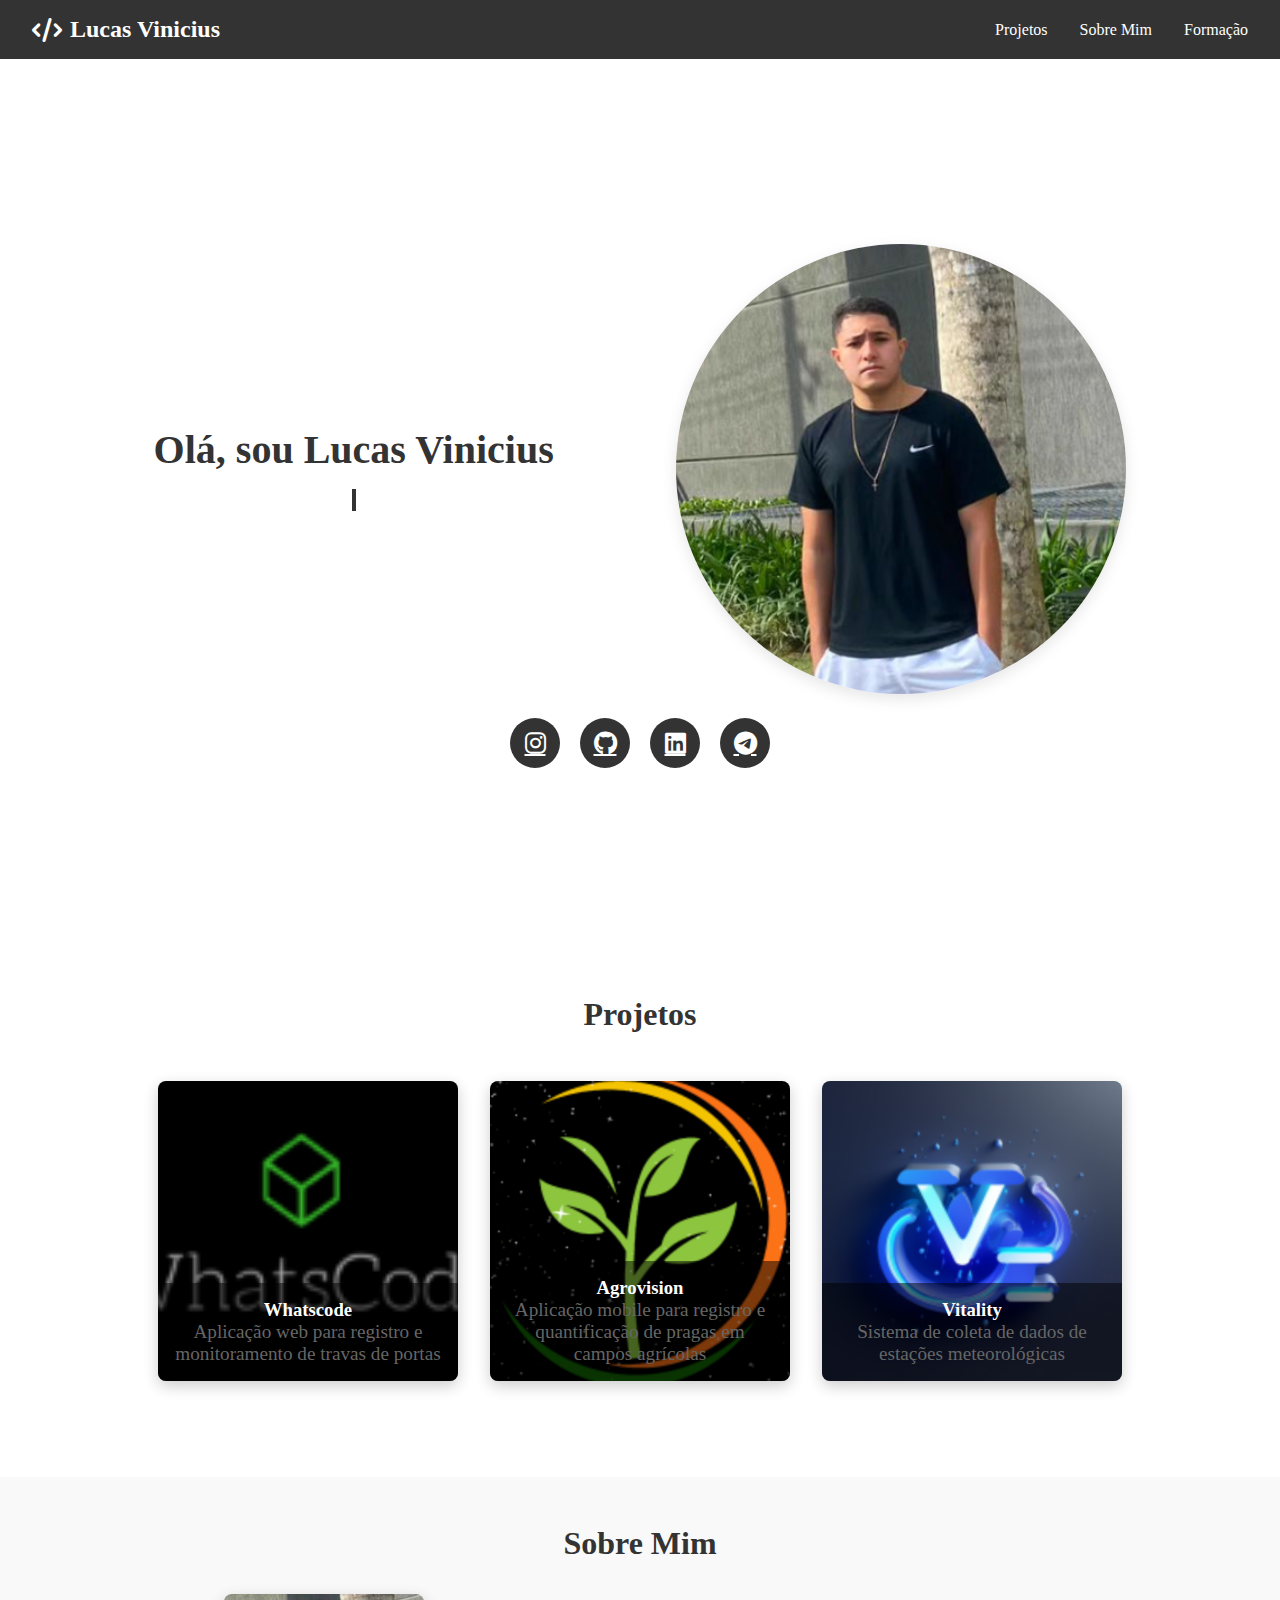
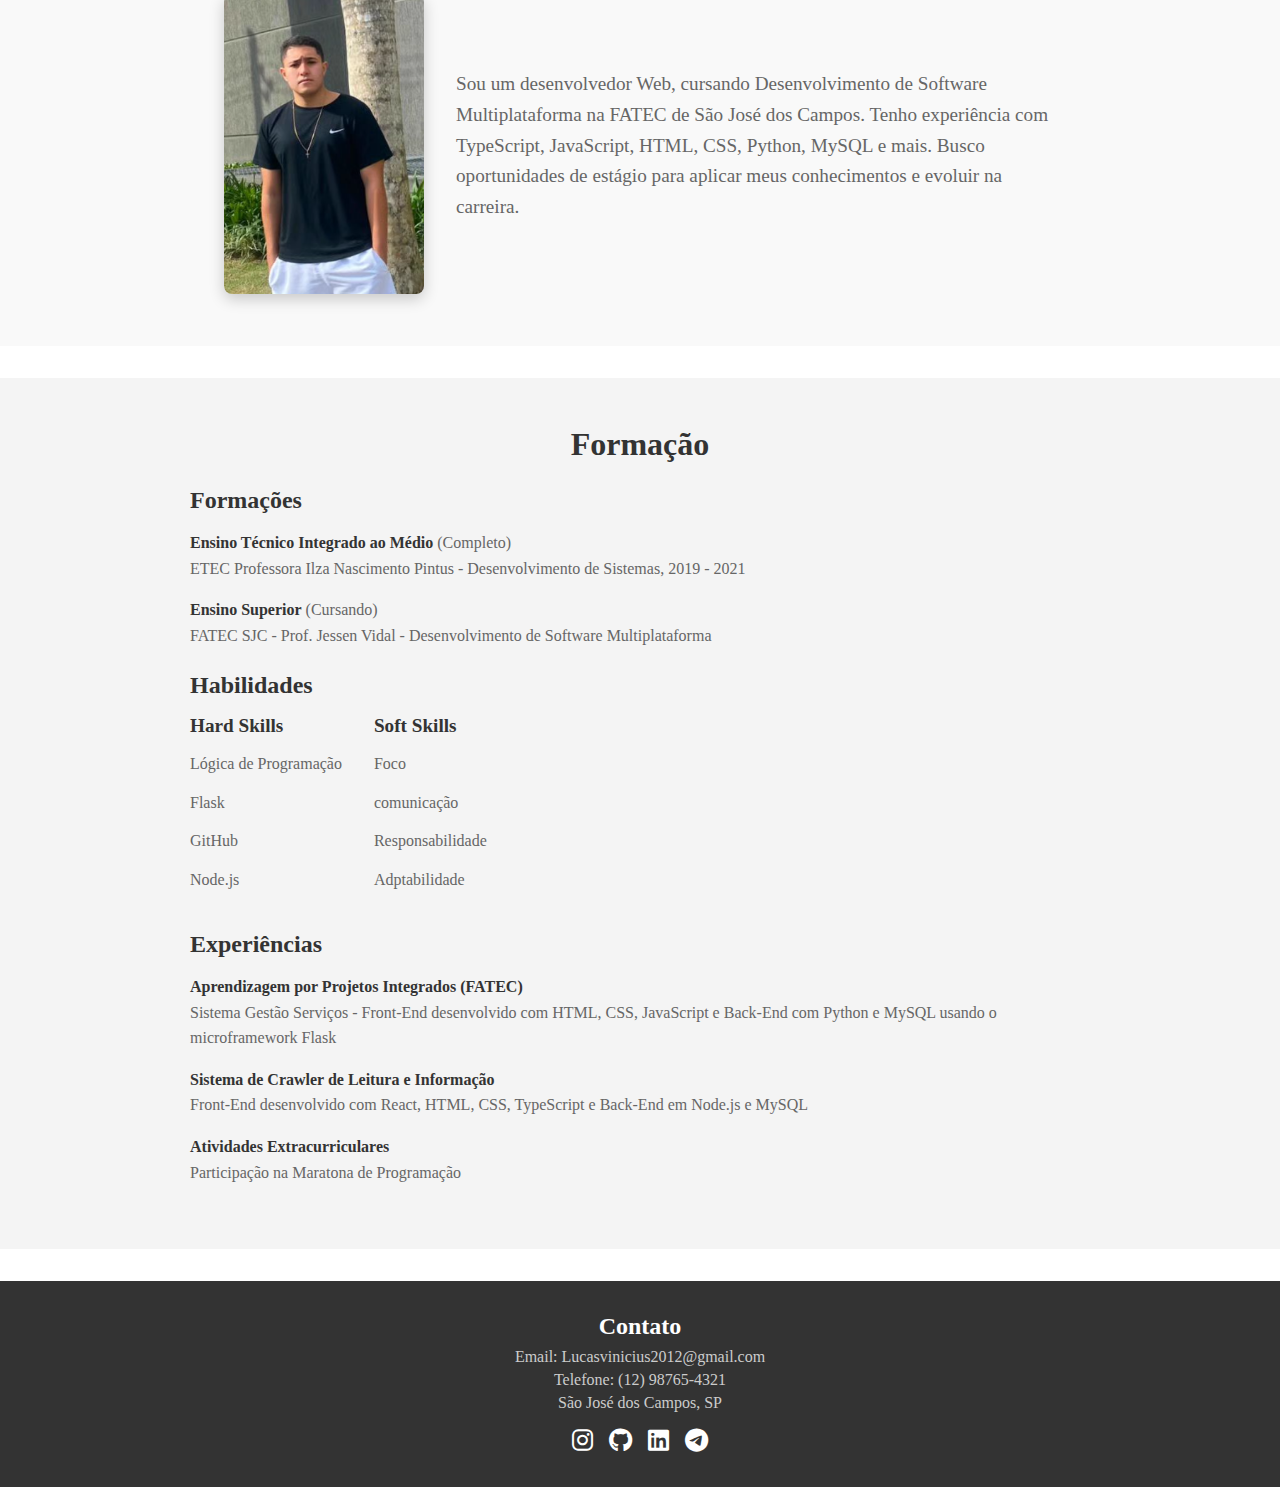
==== docs/index.html @ 79c54542 "renomear" ====
<!DOCTYPE html>
<html lang="pt-br">
<head>
    <meta charset="UTF-8">
    <meta name="viewport" content="width=device-width, initial-scale=1.0">
    <title>Portfólio de Lucas Vinicius</title>
    <link rel="stylesheet" href="style.css">
    <!-- Font Awesome (para ícones) -->
    <link rel="stylesheet" href="https://cdnjs.cloudflare.com/ajax/libs/font-awesome/6.0.0-beta3/css/all.min.css">
</head>
<body>
    <!-- Barra de Navegação -->
    <nav class="navbar">
        <a href="#main" class="logo"><i class="fas fa-code"></i> Lucas Vinicius</a>
        <ul>
            <li><a href="#projetos">Projetos</a></li>
            <li><a href="#sobre-mim">Sobre Mim</a></li>
            <li><a href="#educacao">Formação</a></li>
        </ul>
    </nav>

    <!-- Seção Principal -->
    <section id="main">
        <div class="container">
            <div class="content">
                <div class="text">
                    <h1>Olá, sou Lucas Vinicius</h1>
                    <p class="typing">Desenvolvedor web </p>
                </div>
                <div class="photo">
                    <img src="foto.png" alt="Lucas Vinicius" class="profile-photo">
                </div>
            </div>
        </div>
        
        <!-- Redes Sociais -->
        <div class="social-icons">
            <a href="https://www.instagram.com" target="_blank" class="social-box instagram"><i class="fab fa-instagram"></i></a>
            <a href="https://github.com/LucasVinicius32" target="_blank" class="social-box github"><i class="fab fa-github"></i></a>
            <a href="https://www.linkedin.com/in/lucasviniciussoares/" target="_blank" class="social-box linkedin"><i class="fab fa-linkedin"></i></a>
            <a href="https://t.me/LucasVinicius" target="_blank" class="social-box telegram"><i class="fab fa-telegram"></i></a>
        </div>
    </section>

    <!-- Seções para navegação -->
    <section id="projetos">
        <h2>Projetos</h2>
        <div class="project-grid">
            <a href="https://github.com/WhatsCode-24" target="_blank" class="project-item" style="background-image: url('whatscode.png');">
                <div class="project-content">
                    <h3>Whatscode</h3>
                    <p>Aplicação web para registro e monitoramento de travas de portas</p>
                </div>
            </a>
            <a href="https://github.com/AgroVision-Fatec" target="_blank" class="project-item" style="background-image: url('Agrovison.png');">
                <div class="project-content">
                    <h3>Agrovision</h3>
                    <p>Aplicação mobile para registro e quantificação de pragas em campos agrícolas</p>
                </div>
            </a>
            <a href="https://github.com/Vitality-4DSM" target="_blank" class="project-item" style="background-image: url('Vitali.png');">
                <div class="project-content">
                    <h3>Vitality</h3>
                    <p>Sistema de coleta de dados de estações meteorológicas</p>
                </div>
            </a>
        </div>
    </section>
    <section id="sobre-mim">
        <h2>Sobre Mim</h2>
        <div class="about-content">
            <div class="about-photo">
                <img src="foto.png" alt="Foto de Lucas Vinicius">
            </div>
            <div class="about-text">
                <p>Sou um desenvolvedor Web, cursando Desenvolvimento de Software Multiplataforma na FATEC de São José dos Campos. Tenho experiência com TypeScript, JavaScript, HTML, CSS, Python, MySQL e mais. Busco oportunidades de estágio para aplicar meus conhecimentos e evoluir na carreira.</p>
            </div>
        </div>
    </section>
    <section id="educacao">
        <h2>Formação</h2>
        <div class="education-content">
            <h3>Formações</h3>
            <ul>
                <li><strong>Ensino Técnico Integrado ao Médio</strong> (Completo) <br>
                    ETEC Professora Ilza Nascimento Pintus - Desenvolvimento de Sistemas, 2019 - 2021
                </li>
                <li><strong>Ensino Superior</strong> (Cursando) <br>
                    FATEC SJC - Prof. Jessen Vidal - Desenvolvimento de Software Multiplataforma
                </li>
            </ul>
    
            <h3>Habilidades</h3>
            <div class="skills">
                <div class="skill-category">
                    <h4>Hard Skills</h4>
                    <ul>
                        <li>Lógica de Programação</li>
                        <li>Flask</li>
                        <li>GitHub</li>
                        <li>Node.js</li>
                    </ul>
                </div>
                <div class="skill-category">
                    <h4>Soft Skills</h4>
                    <ul>
                        <li>Foco</li>
                        <li>comunicação</li>
                        <li>Responsabilidade</li>
                        <li>Adptabilidade</li>
                    </ul>
                </div>
            </div>
    
            <h3>Experiências</h3>
            <ul>
                <li><strong>Aprendizagem por Projetos Integrados (FATEC)</strong><br>
                    Sistema Gestão Serviços - Front-End desenvolvido com HTML, CSS, JavaScript e Back-End com Python e MySQL usando o microframework Flask
                </li>
                <li><strong>Sistema de Crawler de Leitura e Informação</strong><br>
                    Front-End desenvolvido com React, HTML, CSS, TypeScript e Back-End em Node.js e MySQL
                </li>
                <li><strong>Atividades Extracurriculares</strong><br>
                    Participação na Maratona de Programação
                </li>
            </ul>
        </div>
    </section>
    <footer class="footer">
        <div class="footer-content">
            <h3>Contato</h3>
            <p>Email: Lucasvinicius2012@gmail.com</p>
            <p>Telefone: (12) 98765-4321</p>
            <p>São José dos Campos, SP</p>
            <div class="social-icons-footer">
                <a href="https://www.instagram.com" target="_blank" class="social-box-footer"><i class="fab fa-instagram"></i></a>
                <a href="https://github.com/LucasVinicius32" target="_blank" class="social-box-footer"><i class="fab fa-github"></i></a>
                <a href="https://www.linkedin.com/in/lucasviniciussoares/" target="_blank" class="social-box-footer"><i class="fab fa-linkedin"></i></a>
                <a href="https://t.me/LucasVinicius" target="_blank" class="social-box-footer"><i class="fab fa-telegram"></i></a>
            </div>
        </div>
    </footer>
</body>
</html>
---- docs/style.css ----
/* Resetando margens e preenchimento */
* {
    margin: 0;
    padding: 0;
    box-sizing: border-box;
}

/* Barra de Navegação */
.navbar {
    width: 100%;
    background-color: #333;
    padding: 1rem 2rem;
    position: fixed;
    top: 0;
    left: 0;
    z-index: 10;
    display: flex;
    justify-content: space-between;
    align-items: center;
}

/* Estilo do Logotipo */
.logo {
    color: #fff;
    text-decoration: none;
    font-size: 1.5rem;
    font-weight: bold;
    display: flex;
    align-items: center;
}

.logo i {
    margin-right: 0.5rem;
}

/* Estilo dos links na barra de navegação */
.navbar ul {
    list-style-type: none;
    display: flex;
    gap: 2rem;
}

.navbar ul li a {
    color: #fff;
    text-decoration: none;
    font-size: 1rem;
    transition: color 0.3s;
}

.navbar ul li a:hover {
    color: #0077b5;
}

/* Ajuste para a seção principal para evitar sobreposição da navbar */
#main {
    padding-top: 80px; /* Para dar espaço para a navbar fixa */
    height: 100vh;
    display: flex;
    flex-direction: column;
    justify-content: center;
    align-items: center;
    background-color: #fff;
}

.container {
    display: flex;
    align-items: center;
    justify-content: space-between;
    width: 80%;
}

.content {
    display: flex;
    justify-content: space-between;
    align-items: center;
    width: 100%;
}

.text {
    max-width: 500px;
    font-size: 1.2rem;
}

.text h1 {
    font-size: 2.5rem;
    margin-bottom: 1rem;
    color: #333;
}

/* Efeito de digitação contínua */
.typing {
    font-size: 1.2rem;
    color: #666;
    display: inline-block;
    border-right: 4px solid #333;
    white-space: nowrap;
    overflow: hidden;
    width: 0;
    animation: typing 4s steps(30, end) infinite, cursor-blink 0.75s step-end infinite;
}

@keyframes typing {
    from {
        width: 0;
    }
    to {
        width: 100%;
    }
}

@keyframes cursor-blink {
    0%, 100% {
        border-color: transparent;
    }
    50% {
        border-color: #333;
    }
}

/* Foto de perfil */
.photo .profile-photo {
    border-radius: 50%;
    width: 450px;
    height: 450px;
    object-fit: cover;
    box-shadow: 0 5px 15px rgba(0, 0, 0, 0.1);
}

/* Box para ícones de redes sociais */
.social-icons {
    margin-top: 20px;
    display: flex;
    justify-content: center;
    gap: 20px;
    width: 100%;
}

.social-box {
    display: flex;
    justify-content: center;
    align-items: center;
    width: 50px;
    height: 50px;
    border-radius: 50%;
    background-color: #333;
    color: white;
    font-size: 1.5rem;
    transition: background-color 0.3s ease, transform 0.3s ease;
}

.social-box:hover {
    background-color: #0073b1;
    transform: scale(1.1);
}

.social-box.instagram:hover {
    background-color: #e4405f;
}

.social-box.github:hover {
    background-color: #333;
}

.social-box.linkedin:hover {
    background-color: #0077b5;
}

.social-box.telegram:hover {
    background-color: #0088cc;
}

/* Estilos para as seções de navegação */
section {
    padding: 2rem;
    text-align: center;
    margin: 2rem 0;
}

section h2 {
    font-size: 2rem;
    margin-bottom: 1rem;
    color: #333;
}

section p {
    font-size: 1.2rem;
    color: #666;
    max-width: 700px;
    margin: auto;
}
.project-grid {
    display: flex;
    gap: 2rem;
    justify-content: center;
    align-items: center;
    flex-wrap: wrap;
    padding: 2rem;
}

.project-item {
    width: 300px; /* Largura fixa para cada projeto */
    height: 300px;
    background-size: cover;
    background-position: center;
    border-radius: 8px;
    box-shadow: 0 5px 15px rgba(0, 0, 0, 0.2);
    overflow: hidden;
    position: relative;
    transition: transform 0.3s ease;
}

.project-item:hover {
    transform: translateY(-10px); /* Efeito de elevação no hover */
}

.project-content {
    position: absolute;
    bottom: 0;
    left: 0;
    width: 100%;
    padding: 1rem;
    background: rgba(0, 0, 0, 0.5);
    color: #fff;
    text-align: center;
    transition: background 0.3s;
}
#sobre-mim {
    padding: 3rem 2rem;
    text-align: center;
    background-color: #f9f9f9;
    display: flex;
    flex-direction: column;
    align-items: center;
}

.about-content {
    display: flex;
    align-items: center;
    justify-content: center;
    gap: 2rem;
    max-width: 900px;
    margin-top: 1rem;
    text-align: left;
}

.about-photo img {
    width: 200px;
    height: 300px;
    object-fit: cover;
    border-radius: 8px;
    box-shadow: 0 5px 15px rgba(0, 0, 0, 0.2);
}

.about-text {
    max-width: 600px;
    font-size: 1rem;
    color: #501111;
    line-height: 1.6;
}

.about-text p {
    margin: 0;
}
#educacao {
    padding: 3rem 2rem;
    background-color: #f4f4f4;
    text-align: center;
}

.education-content {
    max-width: 900px;
    margin: auto;
    text-align: left;
}

.education-content h3 {
    color: #333;
    font-size: 1.5rem;
    margin-top: 1.5rem;
}

.education-content ul {
    list-style-type: none;
    padding: 0;
    margin: 0;
}

.education-content li {
    margin: 1rem 0;
    font-size: 1rem;
    line-height: 1.6;
    color: #666;
}

.education-content li strong {
    color: #333;
}

.skills {
    display: flex;
    gap: 2rem;
    margin-top: 1rem;
}

.skill-category h4 {
    font-size: 1.2rem;
    color: #333;
    margin-bottom: 0.5rem;
}

.skill-category ul {
    padding: 0;
    margin: 0;
    list-style-type: none;
}

.skill-category li {
    color: #666;
    font-size: 1rem;
    line-height: 1.4;
}
.footer {
    background-color: #333;
    color: white;
    padding: 2rem 0;
    text-align: center;
    margin-top: 2rem;
}

.footer-content h3 {
    font-size: 1.5rem;
    margin-bottom: 0.5rem;
    color: #fff;
}

.footer-content p {
    font-size: 1rem;
    color: #ccc;
    margin: 0.3rem 0;
}

/* Ícones Sociais do Footer */
.social-icons-footer {
    display: flex;
    justify-content: center;
    gap: 1rem;
    margin-top: 1rem;
}

.social-box-footer {
    color: white;
    font-size: 1.5rem;
    transition: transform 0.3s ease, color 0.3s ease;
}

.social-box-footer:hover {
    transform: scale(1.2);
    color: #0077b5; /* Altere conforme o estilo de cada ícone, se desejar */
}
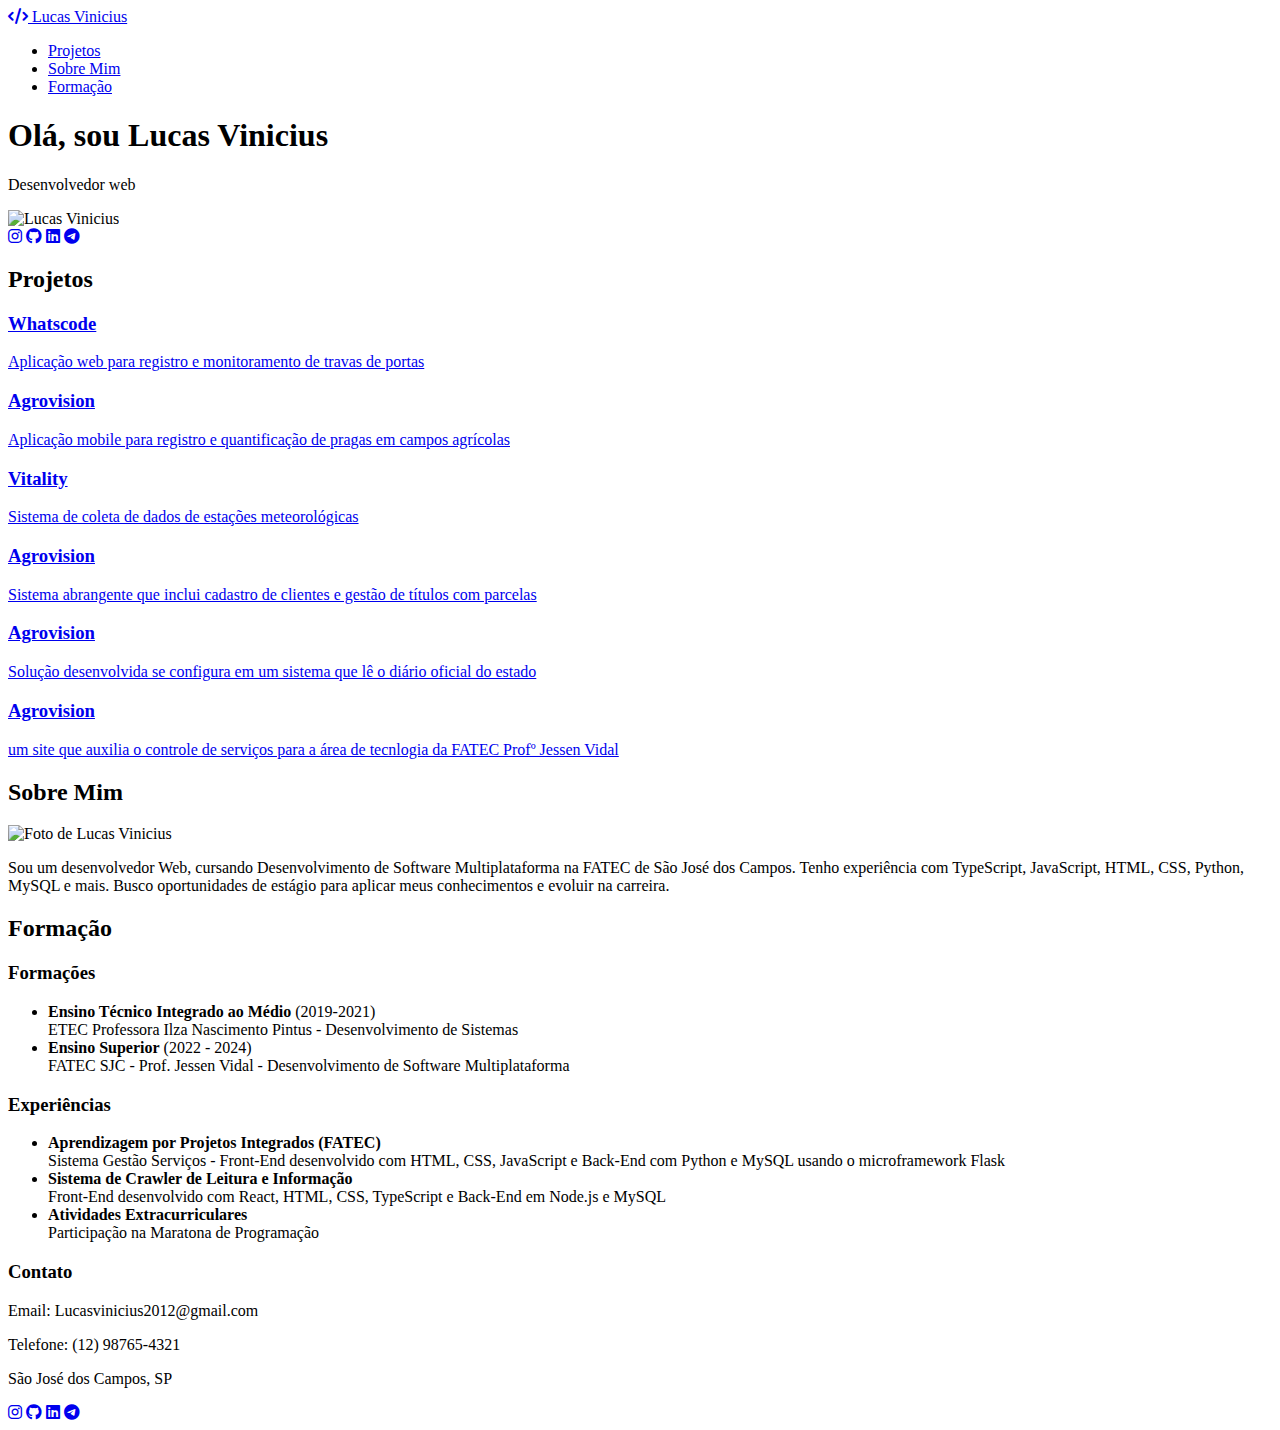
==== commit 2a3f799c: "Versonamento" ====
--- a/docs/index.html
+++ b/docs/index.html
@@ -1,15 +1,15 @@
 <!DOCTYPE html>
 <html lang="pt-br">
+
 <head>
     <meta charset="UTF-8">
     <meta name="viewport" content="width=device-width, initial-scale=1.0">
     <title>Portfólio de Lucas Vinicius</title>
-    <link rel="stylesheet" href="style.css">
-    <!-- Font Awesome (para ícones) -->
+    <link rel="stylesheet" href="docs/src/static/css/style.css">
     <link rel="stylesheet" href="https://cdnjs.cloudflare.com/ajax/libs/font-awesome/6.0.0-beta3/css/all.min.css">
 </head>
+
 <body>
-    <!-- Barra de Navegação -->
     <nav class="navbar">
         <a href="#main" class="logo"><i class="fas fa-code"></i> Lucas Vinicius</a>
         <ul>
@@ -18,8 +18,6 @@
             <li><a href="#educacao">Formação</a></li>
         </ul>
     </nav>
-
-    <!-- Seção Principal -->
     <section id="main">
         <div class="container">
             <div class="content">
@@ -28,94 +26,106 @@
                     <p class="typing">Desenvolvedor web </p>
                 </div>
                 <div class="photo">
-                    <img src="foto.png" alt="Lucas Vinicius" class="profile-photo">
+                    <img src="docs/src/static/img/foto.png" alt="Lucas Vinicius" class="profile-photo">
                 </div>
             </div>
         </div>
-        
-        <!-- Redes Sociais -->
+
         <div class="social-icons">
-            <a href="https://www.instagram.com" target="_blank" class="social-box instagram"><i class="fab fa-instagram"></i></a>
-            <a href="https://github.com/LucasVinicius32" target="_blank" class="social-box github"><i class="fab fa-github"></i></a>
-            <a href="https://www.linkedin.com/in/lucasviniciussoares/" target="_blank" class="social-box linkedin"><i class="fab fa-linkedin"></i></a>
-            <a href="https://t.me/LucasVinicius" target="_blank" class="social-box telegram"><i class="fab fa-telegram"></i></a>
+            <a href="https://www.instagram.com" target="_blank" class="social-box instagram"><i
+                    class="fab fa-instagram"></i></a>
+            <a href="https://github.com/LucasVinicius32" target="_blank" class="social-box github"><i
+                    class="fab fa-github"></i></a>
+            <a href="https://www.linkedin.com/in/lucasviniciussoares/" target="_blank" class="social-box linkedin"><i
+                    class="fab fa-linkedin"></i></a>
+            <a href="https://t.me/LucasVinicius" target="_blank" class="social-box telegram"><i
+                    class="fab fa-telegram"></i></a>
         </div>
     </section>
 
-    <!-- Seções para navegação -->
     <section id="projetos">
         <h2>Projetos</h2>
         <div class="project-grid">
-            <a href="https://github.com/WhatsCode-24" target="_blank" class="project-item" style="background-image: url('whatscode.png');">
+            <a href="docs/src/templates/Whatscode.html" target="_blank" class="project-item"
+                style="background-image: url('docs/src/static/img/whatscode.png');">
                 <div class="project-content">
                     <h3>Whatscode</h3>
-                    <p>Aplicação web para registro e monitoramento de travas de portas</p>
+                    <p class="project-description">Aplicação web para registro e monitoramento de travas de portas</p>
                 </div>
             </a>
-            <a href="https://github.com/AgroVision-Fatec" target="_blank" class="project-item" style="background-image: url('Agrovison.png');">
+            <a href="docs/src/templates/Agrovision.html" target="_blank" class="project-item"
+                style="background-image: url('docs/src/static/img/Agrovison.png');">
                 <div class="project-content">
                     <h3>Agrovision</h3>
-                    <p>Aplicação mobile para registro e quantificação de pragas em campos agrícolas</p>
+                    <p class="project-description">Aplicação mobile para registro e quantificação de pragas em campos
+                        agrícolas</p>
                 </div>
             </a>
-            <a href="https://github.com/Vitality-4DSM" target="_blank" class="project-item" style="background-image: url('Vitali.png');">
+            <a href="docs/src/templates/Vitality.html" target="_blank" class="project-item"
+                style="background-image: url('docs/src/static/img/Vitali.png');">
                 <div class="project-content">
                     <h3>Vitality</h3>
-                    <p>Sistema de coleta de dados de estações meteorológicas</p>
+                    <p class="project-description">Sistema de coleta de dados de estações meteorológicas</p>
                 </div>
             </a>
+            <a href="docs/src/templates/CopiloTTeam.html" target="_blank" class="project-item"
+                style="background-image: url('docs/src/static/img/CopiloTTeram.jpg');">
+                <div class="project-content">
+                    <h3>Agrovision</h3>
+                    <p class="project-description">Sistema abrangente que inclui cadastro de clientes e gestão de
+                        títulos com parcelas</p>
+                </div>
+            </a>
+            <a href="docs/src/templates/SendMe.html" target="_blank" class="project-item"
+                style="background-image: url('docs/src/static/img/TheSeven.jpg');">
+                <div class="project-content">
+                    <h3>Agrovision</h3>
+                    <p class="project-description">Solução desenvolvida se configura em um sistema que lê o diário oficial do estado</p>
+                </div>
+            </a>
+            <a href="docs/src/templates/404BIS.html" target="_blank" class="project-item"
+            style="background-image: url('docs/src/static/img/404BIS.jpg');">
+            <div class="project-content">
+                <h3>Agrovision</h3>
+                <p class="project-description">um site que auxilia o controle de serviços para a área de tecnlogia da FATEC Profº Jessen Vidal</p>
+            </div>
+        </a>
+
         </div>
     </section>
+
     <section id="sobre-mim">
         <h2>Sobre Mim</h2>
         <div class="about-content">
             <div class="about-photo">
-                <img src="foto.png" alt="Foto de Lucas Vinicius">
+                <img src="docs/src/static/img/foto.png" alt="Foto de Lucas Vinicius">
             </div>
             <div class="about-text">
-                <p>Sou um desenvolvedor Web, cursando Desenvolvimento de Software Multiplataforma na FATEC de São José dos Campos. Tenho experiência com TypeScript, JavaScript, HTML, CSS, Python, MySQL e mais. Busco oportunidades de estágio para aplicar meus conhecimentos e evoluir na carreira.</p>
+                <p>Sou um desenvolvedor Web, cursando Desenvolvimento de Software Multiplataforma na FATEC de São José
+                    dos Campos. Tenho experiência com TypeScript, JavaScript, HTML, CSS, Python, MySQL e mais. Busco
+                    oportunidades de estágio para aplicar meus conhecimentos e evoluir na carreira.</p>
             </div>
         </div>
     </section>
+
     <section id="educacao">
         <h2>Formação</h2>
         <div class="education-content">
             <h3>Formações</h3>
             <ul>
-                <li><strong>Ensino Técnico Integrado ao Médio</strong> (Completo) <br>
-                    ETEC Professora Ilza Nascimento Pintus - Desenvolvimento de Sistemas, 2019 - 2021
+                <li><strong>Ensino Técnico Integrado ao Médio </strong>(2019-2021) <br>
+                    ETEC Professora Ilza Nascimento Pintus - Desenvolvimento de Sistemas
                 </li>
-                <li><strong>Ensino Superior</strong> (Cursando) <br>
+                <li><strong>Ensino Superior</strong> (2022 - 2024) <br>
                     FATEC SJC - Prof. Jessen Vidal - Desenvolvimento de Software Multiplataforma
                 </li>
             </ul>
-    
-            <h3>Habilidades</h3>
-            <div class="skills">
-                <div class="skill-category">
-                    <h4>Hard Skills</h4>
-                    <ul>
-                        <li>Lógica de Programação</li>
-                        <li>Flask</li>
-                        <li>GitHub</li>
-                        <li>Node.js</li>
-                    </ul>
-                </div>
-                <div class="skill-category">
-                    <h4>Soft Skills</h4>
-                    <ul>
-                        <li>Foco</li>
-                        <li>comunicação</li>
-                        <li>Responsabilidade</li>
-                        <li>Adptabilidade</li>
-                    </ul>
-                </div>
-            </div>
-    
+
             <h3>Experiências</h3>
             <ul>
                 <li><strong>Aprendizagem por Projetos Integrados (FATEC)</strong><br>
-                    Sistema Gestão Serviços - Front-End desenvolvido com HTML, CSS, JavaScript e Back-End com Python e MySQL usando o microframework Flask
+                    Sistema Gestão Serviços - Front-End desenvolvido com HTML, CSS, JavaScript e Back-End com Python e
+                    MySQL usando o microframework Flask
                 </li>
                 <li><strong>Sistema de Crawler de Leitura e Informação</strong><br>
                     Front-End desenvolvido com React, HTML, CSS, TypeScript e Back-End em Node.js e MySQL
@@ -126,6 +136,7 @@
             </ul>
         </div>
     </section>
+
     <footer class="footer">
         <div class="footer-content">
             <h3>Contato</h3>
@@ -133,12 +144,37 @@
             <p>Telefone: (12) 98765-4321</p>
             <p>São José dos Campos, SP</p>
             <div class="social-icons-footer">
-                <a href="https://www.instagram.com" target="_blank" class="social-box-footer"><i class="fab fa-instagram"></i></a>
-                <a href="https://github.com/LucasVinicius32" target="_blank" class="social-box-footer"><i class="fab fa-github"></i></a>
-                <a href="https://www.linkedin.com/in/lucasviniciussoares/" target="_blank" class="social-box-footer"><i class="fab fa-linkedin"></i></a>
-                <a href="https://t.me/LucasVinicius" target="_blank" class="social-box-footer"><i class="fab fa-telegram"></i></a>
+                <a href="https://www.instagram.com" target="_blank" class="social-box-footer"><i
+                        class="fab fa-instagram"></i></a>
+                <a href="https://github.com/LucasVinicius32" target="_blank" class="social-box-footer"><i
+                        class="fab fa-github"></i></a>
+                <a href="https://www.linkedin.com/in/lucasviniciussoares/" target="_blank" class="social-box-footer"><i
+                        class="fab fa-linkedin"></i></a>
+                <a href="https://t.me/LucasVinicius" target="_blank" class="social-box-footer"><i
+                        class="fab fa-telegram"></i></a>
             </div>
         </div>
     </footer>
+    <script>
+
+        const observer = new IntersectionObserver((entries, observer) => {
+            entries.forEach(entry => {
+                if (entry.isIntersecting) {
+
+                    entry.target.classList.add('visible');
+                    observer.unobserve(entry.target);
+                }
+            });
+        }, {
+            threshold: 0.1
+        });
+
+
+        const projectItems = document.querySelectorAll('.project-item');
+        projectItems.forEach(item => {
+            observer.observe(item);
+        });
+    </script>
 </body>
-</html>
+
+</html>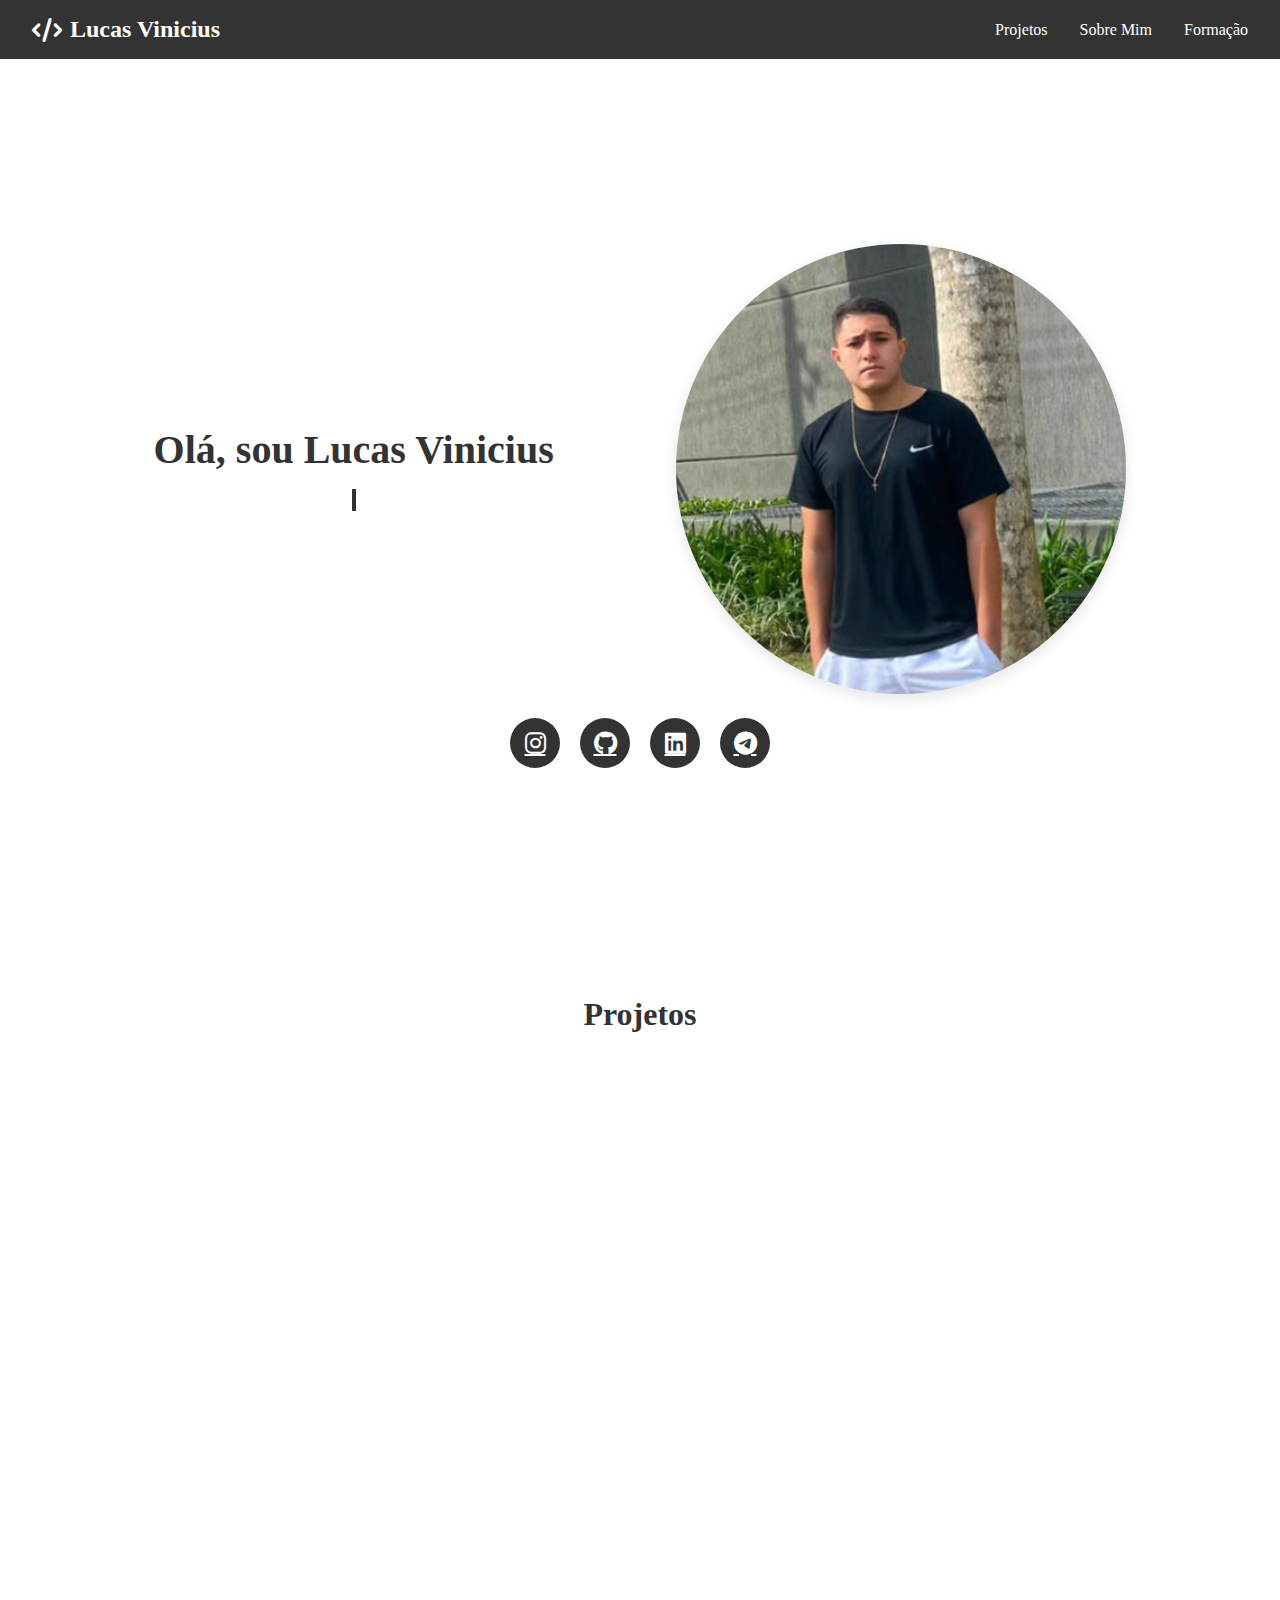
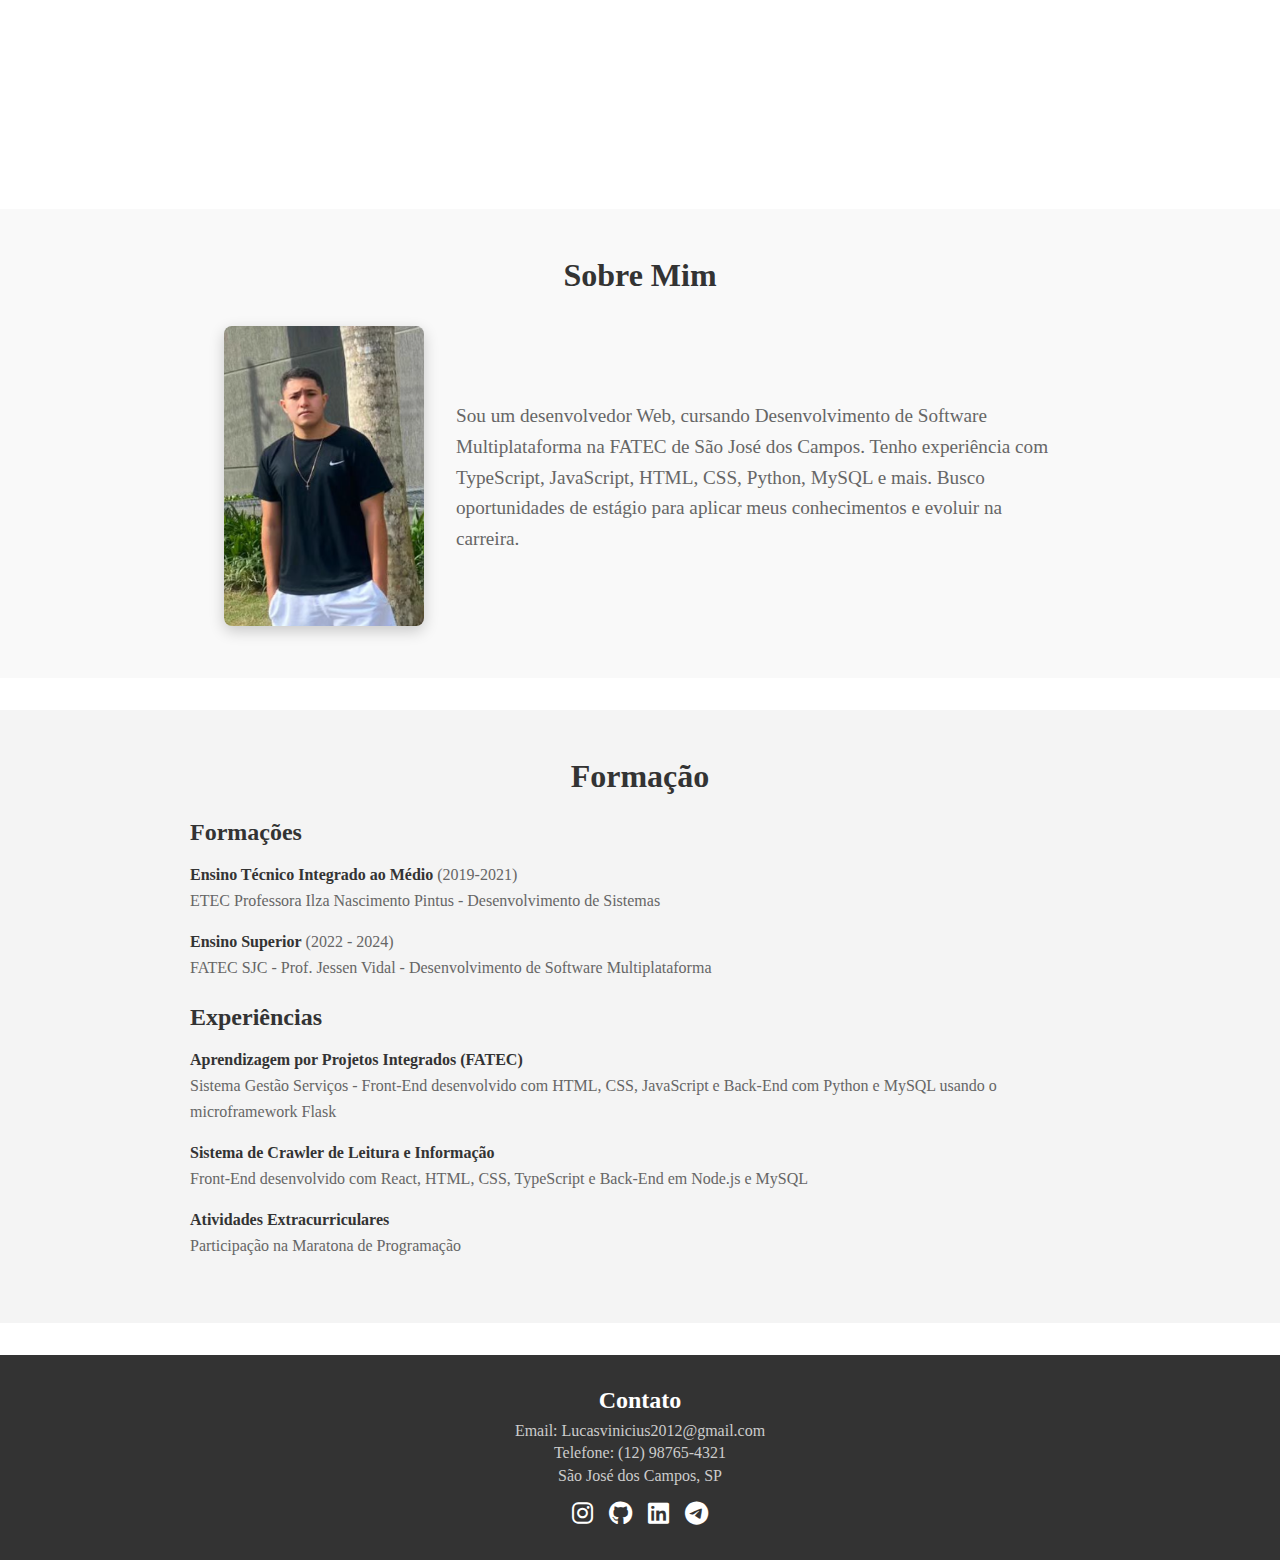
==== commit 5589d3c1: "versonamento" ====
--- a/docs/index.html
+++ b/docs/index.html
@@ -5,7 +5,7 @@
     <meta charset="UTF-8">
     <meta name="viewport" content="width=device-width, initial-scale=1.0">
     <title>Portfólio de Lucas Vinicius</title>
-    <link rel="stylesheet" href="docs/src/static/css/style.css">
+    <link rel="stylesheet" href="src/static/css/style.css">
     <link rel="stylesheet" href="https://cdnjs.cloudflare.com/ajax/libs/font-awesome/6.0.0-beta3/css/all.min.css">
 </head>
 
@@ -26,7 +26,7 @@
                     <p class="typing">Desenvolvedor web </p>
                 </div>
                 <div class="photo">
-                    <img src="docs/src/static/img/foto.png" alt="Lucas Vinicius" class="profile-photo">
+                    <img src="src/static/img/foto.png" alt="Lucas Vinicius" class="profile-photo">
                 </div>
             </div>
         </div>
@@ -46,45 +46,45 @@
     <section id="projetos">
         <h2>Projetos</h2>
         <div class="project-grid">
-            <a href="docs/src/templates/Whatscode.html" target="_blank" class="project-item"
-                style="background-image: url('docs/src/static/img/whatscode.png');">
+            <a href="src/templates/Whatscode.html" target="_blank" class="project-item"
+                style="background-image: url('src/static/img/whatscode.png');">
                 <div class="project-content">
                     <h3>Whatscode</h3>
                     <p class="project-description">Aplicação web para registro e monitoramento de travas de portas</p>
                 </div>
             </a>
-            <a href="docs/src/templates/Agrovision.html" target="_blank" class="project-item"
-                style="background-image: url('docs/src/static/img/Agrovison.png');">
+            <a href="src/templates/Agrovision.html" target="_blank" class="project-item"
+                style="background-image: url('src/static/img/Agrovison.png');">
                 <div class="project-content">
                     <h3>Agrovision</h3>
                     <p class="project-description">Aplicação mobile para registro e quantificação de pragas em campos
                         agrícolas</p>
                 </div>
             </a>
-            <a href="docs/src/templates/Vitality.html" target="_blank" class="project-item"
-                style="background-image: url('docs/src/static/img/Vitali.png');">
+            <a href="src/templates/Vitality.html" target="_blank" class="project-item"
+                style="background-image: url('src/static/img/Vitali.png');">
                 <div class="project-content">
                     <h3>Vitality</h3>
                     <p class="project-description">Sistema de coleta de dados de estações meteorológicas</p>
                 </div>
             </a>
-            <a href="docs/src/templates/CopiloTTeam.html" target="_blank" class="project-item"
-                style="background-image: url('docs/src/static/img/CopiloTTeram.jpg');">
+            <a href="src/templates/CopiloTTeam.html" target="_blank" class="project-item"
+                style="background-image: url('src/static/img/CopiloTTeram.jpg');">
                 <div class="project-content">
                     <h3>Agrovision</h3>
                     <p class="project-description">Sistema abrangente que inclui cadastro de clientes e gestão de
                         títulos com parcelas</p>
                 </div>
             </a>
-            <a href="docs/src/templates/SendMe.html" target="_blank" class="project-item"
-                style="background-image: url('docs/src/static/img/TheSeven.jpg');">
+            <a href="src/templates/SendMe.html" target="_blank" class="project-item"
+                style="background-image: url('src/static/img/TheSeven.jpg');">
                 <div class="project-content">
                     <h3>Agrovision</h3>
                     <p class="project-description">Solução desenvolvida se configura em um sistema que lê o diário oficial do estado</p>
                 </div>
             </a>
-            <a href="docs/src/templates/404BIS.html" target="_blank" class="project-item"
-            style="background-image: url('docs/src/static/img/404BIS.jpg');">
+            <a href="src/templates/404BIS.html" target="_blank" class="project-item"
+            style="background-image: url('src/static/img/404BIS.jpg');">
             <div class="project-content">
                 <h3>Agrovision</h3>
                 <p class="project-description">um site que auxilia o controle de serviços para a área de tecnlogia da FATEC Profº Jessen Vidal</p>
@@ -98,7 +98,7 @@
         <h2>Sobre Mim</h2>
         <div class="about-content">
             <div class="about-photo">
-                <img src="docs/src/static/img/foto.png" alt="Foto de Lucas Vinicius">
+                <img src="src/static/img/foto.png" alt="Foto de Lucas Vinicius">
             </div>
             <div class="about-text">
                 <p>Sou um desenvolvedor Web, cursando Desenvolvimento de Software Multiplataforma na FATEC de São José
--- a/docs/src/static/css/style.css
+++ b/docs/src/static/css/style.css
@@ -0,0 +1,453 @@
+
+* {
+    margin: 0;
+    padding: 0;
+    box-sizing: border-box;
+}
+html {
+    scroll-behavior: smooth; 
+}
+
+.navbar {
+    width: 100%;
+    background-color: #333;
+    padding: 1rem 2rem;
+    position: fixed;
+    top: 0;
+    left: 0;
+    z-index: 10;
+    display: flex;
+    justify-content: space-between;
+    align-items: center;
+}
+
+
+.logo {
+    color: #fff;
+    text-decoration: none;
+    font-size: 1.5rem;
+    font-weight: bold;
+    display: flex;
+    align-items: center;
+}
+
+.logo i {
+    margin-right: 0.5rem;
+}
+
+
+.navbar ul {
+    list-style-type: none;
+    display: flex;
+    gap: 2rem;
+}
+
+.navbar ul li a {
+    color: #fff;
+    text-decoration: none;
+    font-size: 1rem;
+    transition: color 0.3s;
+}
+
+.navbar ul li a:hover {
+    color: #0077b5;
+}
+
+
+#main {
+    padding-top: 80px; 
+    height: 100vh;
+    display: flex;
+    flex-direction: column;
+    justify-content: center;
+    align-items: center;
+    background-color: #fff;
+}
+
+
+.container {
+    display: flex;
+    align-items: center;
+    justify-content: space-between;
+    width: 80%;
+}
+
+.content {
+    display: flex;
+    justify-content: space-between;
+    align-items: center;
+    width: 100%;
+}
+
+.text {
+    max-width: 500px;
+    font-size: 1.2rem;
+}
+
+.text h1 {
+    font-size: 2.5rem;
+    margin-bottom: 1rem;
+    color: #333;
+}
+
+
+.typing {
+    font-size: 1.2rem;
+    color: #666;
+    display: inline-block;
+    border-right: 4px solid #333;
+    white-space: nowrap;
+    overflow: hidden;
+    width: 0;
+    animation: typing 4s steps(30, end) infinite, cursor-blink 0.75s step-end infinite;
+}
+
+@keyframes typing {
+    from {
+        width: 0;
+    }
+    to {
+        width: 100%;
+    }
+}
+
+@keyframes cursor-blink {
+    0%, 100% {
+        border-color: transparent;
+    }
+    50% {
+        border-color: #333;
+    }
+}
+
+
+.photo .profile-photo {
+    border-radius: 50%;
+    width: 450px;
+    height: 450px;
+    object-fit: cover;
+    box-shadow: 0 5px 15px rgba(0, 0, 0, 0.1);
+}
+
+
+.social-icons {
+    margin-top: 20px;
+    display: flex;
+    justify-content: center;
+    gap: 20px;
+    width: 100%;
+}
+
+.social-box {
+    display: flex;
+    justify-content: center;
+    align-items: center;
+    width: 50px;
+    height: 50px;
+    border-radius: 50%;
+    background-color: #333;
+    color: white;
+    font-size: 1.5rem;
+    transition: background-color 0.3s ease, transform 0.3s ease;
+}
+
+.social-box:hover {
+    background-color: #0073b1;
+    transform: scale(1.1);
+}
+
+.social-box.instagram:hover {
+    background-color: #e4405f;
+}
+
+.social-box.github:hover {
+    background-color: #333;
+}
+
+.social-box.linkedin:hover {
+    background-color: #0077b5;
+}
+
+.social-box.telegram:hover {
+    background-color: #0088cc;
+}
+
+
+section {
+    padding: 2rem;
+    text-align: center;
+    margin: 2rem 0;
+}
+
+section h2 {
+    font-size: 2rem;
+    margin-bottom: 1rem;
+    color: #333;
+}
+
+section p {
+    font-size: 1.2rem;
+    color: #666;
+    max-width: 700px;
+    margin: auto;
+}
+.project-grid {
+    display: grid;
+    grid-template-columns: repeat(auto-fit, minmax(300px, 1fr)); 
+    gap: 2rem;
+    justify-content: center;
+    align-items: center;
+    padding: 2rem;
+    margin: auto;
+    max-width: 1200px;
+}
+
+.project-item {
+    width: 300px; 
+    height: 300px;
+    background-size: cover;
+    background-position: center;
+    border-radius: 8px;
+    box-shadow: 0 5px 15px rgba(0, 0, 0, 0.2);
+    overflow: hidden;
+    position: relative;
+    opacity: 0;
+    transform: translateY(50px);
+    transition: opacity 1.5s ease-out, transform 1.5s ease-out; 
+}
+
+
+.project-item.visible {
+    opacity: 1;
+    transform: translateY(0); 
+}
+
+.project-item:hover {
+    transform: translateY(-10px); 
+}
+
+.project-content {
+    position: absolute;
+    bottom: 0;
+    left: 0;
+    width: 100%;
+    padding: 1rem;
+    background: rgba(0, 0, 0, 0.5);
+    color: #fff;
+    text-align: center;
+    transition: background 0.3s;
+}
+
+.project-description {
+    opacity: 0;
+    transition: opacity 0.3s ease-in-out; 
+    font-size: 1rem;
+}
+
+.project-item:hover .project-description {
+    opacity: 1;
+}
+
+.project-item:hover .project-content {
+    background: rgba(0, 0, 0, 0.8);
+}
+
+.project-content h3 {
+    font-size: 1.2rem;
+    font-weight: bold;
+    margin-bottom: 0.5rem;
+}
+.project-description {
+    opacity: 0;
+    transition: opacity 0.3s ease-in-out; 
+    font-size: 1rem;
+}
+
+
+.project-item:hover .project-description {
+    opacity: 1;
+}
+
+.project-item:hover .project-content {
+    background: rgba(0, 0, 0, 0.8);
+}
+
+.project-content h3 {
+    font-size: 1.2rem;
+    font-weight: bold;
+    margin-bottom: 0.5rem;
+}
+#sobre-mim {
+    padding: 3rem 2rem;
+    text-align: center;
+    background-color: #f9f9f9;
+    display: flex;
+    flex-direction: column;
+    align-items: center;
+}
+
+.about-content {
+    display: flex;
+    align-items: center;
+    justify-content: center;
+    gap: 2rem;
+    max-width: 900px;
+    margin-top: 1rem;
+    text-align: left;
+}
+
+.about-photo img {
+    width: 200px;
+    height: 300px;
+    object-fit: cover;
+    border-radius: 8px;
+    box-shadow: 0 5px 15px rgba(0, 0, 0, 0.2);
+}
+
+.about-text {
+    max-width: 600px;
+    font-size: 1rem;
+    color: #501111;
+    line-height: 1.6;
+}
+
+.about-text p {
+    margin: 0;
+}
+#educacao {
+    padding: 3rem 2rem;
+    background-color: #f4f4f4;
+    text-align: center;
+}
+
+.education-content {
+    max-width: 900px;
+    margin: auto;
+    text-align: left;
+}
+
+.education-content h3 {
+    color: #333;
+    font-size: 1.5rem;
+    margin-top: 1.5rem;
+}
+
+.education-content ul {
+    list-style-type: none;
+    padding: 0;
+    margin: 0;
+}
+
+.education-content li {
+    margin: 1rem 0;
+    font-size: 1rem;
+    line-height: 1.6;
+    color: #666;
+}
+
+.education-content li strong {
+    color: #333;
+}
+
+.skills {
+    display: flex;
+    gap: 2rem;
+    margin-top: 1rem;
+}
+
+.skill-category h4 {
+    font-size: 1.2rem;
+    color: #333;
+    margin-bottom: 0.5rem;
+}
+
+.skill-category ul {
+    padding: 0;
+    margin: 0;
+    list-style-type: none;
+}
+
+.skill-category li {
+    color: #666;
+    font-size: 1rem;
+    line-height: 1.4;
+}
+.footer {
+    background-color: #333;
+    color: white;
+    padding: 2rem 0;
+    text-align: center;
+    margin-top: 2rem;
+}
+
+.footer-content h3 {
+    font-size: 1.5rem;
+    margin-bottom: 0.5rem;
+    color: #fff;
+}
+
+.footer-content p {
+    font-size: 1rem;
+    color: #ccc;
+    margin: 0.3rem 0;
+}
+
+
+.social-icons-footer {
+    display: flex;
+    justify-content: center;
+    gap: 1rem;
+    margin-top: 1rem;
+}
+
+.social-box-footer {
+    color: white;
+    font-size: 1.5rem;
+    transition: transform 0.3s ease, color 0.3s ease;
+}
+
+.social-box-footer:hover {
+    transform: scale(1.2);
+    color: #0077b5; 
+}
+#detalhes-projeto {
+    display: flex;
+    justify-content: center;
+    margin: 40px;
+}
+
+.project-details {
+    display: flex;
+    flex-direction: row;
+    gap: 30px;
+}
+
+.project-image img {
+    max-width: 400px;
+    height: auto;
+    border-radius: 10px;
+}
+
+.project-description {
+    max-width: 600px;
+}
+
+.project-description h2 {
+    font-size: 2rem;
+    color: #333;
+}
+
+.project-description h3 {
+    font-size: 1.5rem;
+    margin-top: 20px;
+}
+
+.project-description ul {
+    list-style: none;
+    padding: 0;
+}
+
+.project-description ul li {
+    margin: 10px 0;
+    font-size: 1.1rem;
+}